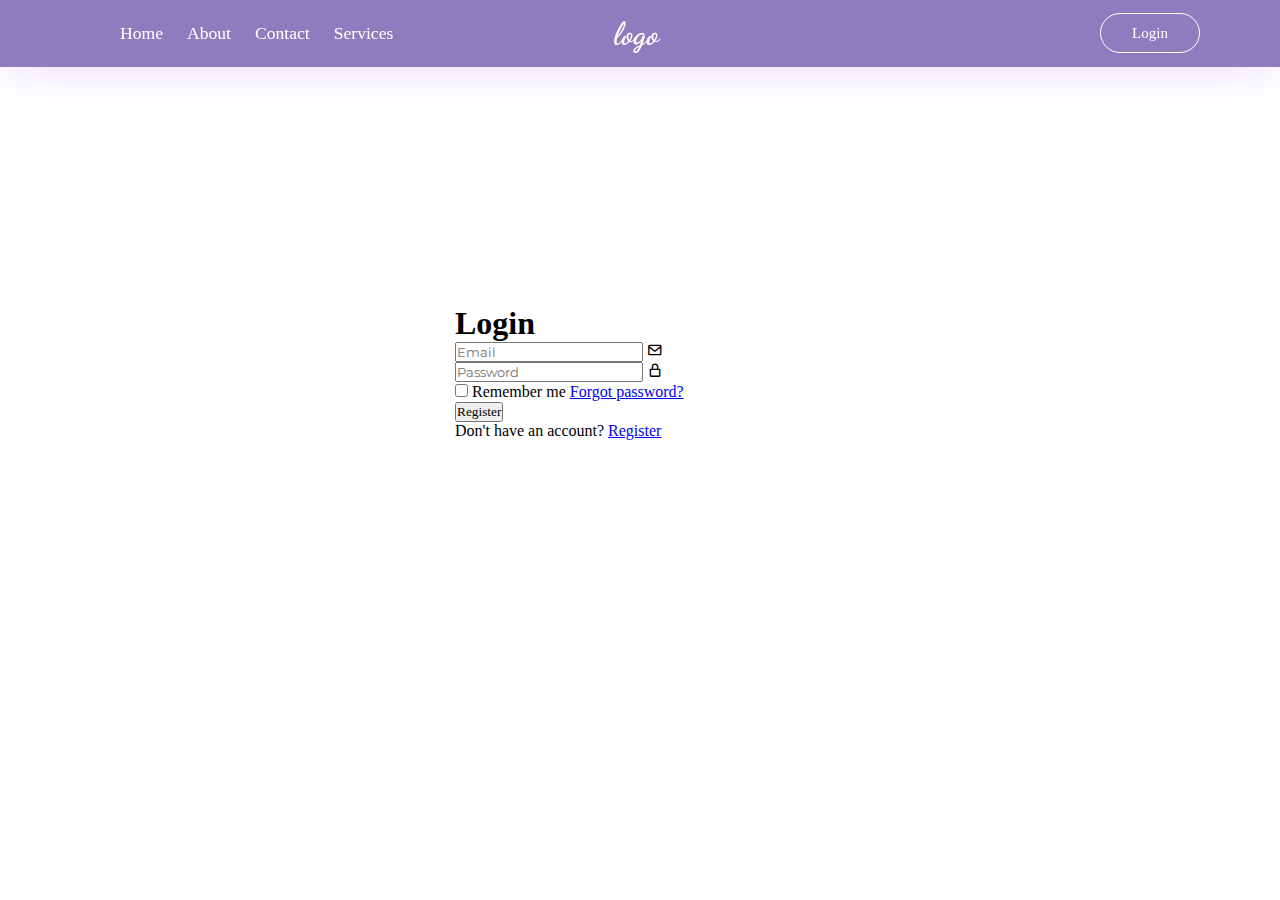
==== login.html @ e1a2a9a5 "first commit" ====
<!DOCTYPE html>
<html lang="pt-BR">
<head>
    <meta charset="UTF-8">
    <meta name="viewport" content="width=device-width, initial-scale=1.0">
    <title>๋࣭ ⭑🦋๋࣭ ⭑</title>
    <link rel="stylesheet" href="./style/style-index.css">
    <link href='https://unpkg.com/boxicons@2.1.4/css/boxicons.min.css' rel='stylesheet'>

</head>
<style> 
   

    h1{
        font-family: "DM Serif Display", serif;
    }
    p, a , button, label {
        font-family: "Merriweather", serif;
    }

    
</style>

<body>

    <header>
        <h2 class="Logo">logo </h2> 
        <nav class="navigation">
        <a href="index.html">Home</a>
        <a href="#">About</a>
        <a href="#">Contact</a>
        <a href="#">Services</a>
        <button class="btnLogin-popup" onclick="window.location.href='login.html'">Login</button>
        </nav>
    </header>

    <div class="wrapper" >
        
            <form action="">
                <h1>Login</h1>
            <div class="input-box">
                <input type="text" 
                placeholder="Email" id="txtEmail" required> 
                <i class='bx bx-envelope' ></i>
            </div>
            
            <div class="input-box">
                <input type="password" 
                placeholder="Password" id="txtSenha" required>
                <i class='bx bx-lock-alt' ></i>
            </div>
            
            <div class="remember-forgot">
                <label><input type="checkbox"> Remember me </label>
                <a href="password.html"> Forgot password?</a>
            </div> 
            <button type="submit" class="btn"> Register </button>
            <div class="register-link">
                <p>Don't have an account? <a href="register.html"> Register</a></p>
            </div>   
           <!-- <button type="submit" class="btn" id="btnLogin"> Login </button> -->
            <br>
            <!--<button type="submit" class="btn" id="btnCadastrar" onclick="cadastrar()"> Cadastro </button>-->
            </form>
            
    </div>

    

</body>
</html>
---- style/style-index.css ----
@import url('https://fonts.googleapis.com/css2?family=DM+Serif+Text:ital@0;1&family=Montserrat:ital,wght@0,100..900;1,100..900&family=Noto+Serif:ital,wght@0,745;1,745&family=Rubik+Mono+One&display=swap');
@import url('https://fonts.googleapis.com/css2?family=Dancing+Script:wght@400..700&display=swap');


* { 
    
    margin: 0;
    padding: 0;
    box-sizing: border-box;
    font-family: "Montserrat", sans-serif;
}

body {
    display: flex;
    justify-content: center;
    align-items: center;
    min-height: 100vh;
    background-size:cover;
    background-position: center;
}

header {
    position: fixed;
    top: 0;
    left: 0;
    width: 100%;
    padding: 23px 100px;
    background:#8E7DBE;
    display: flex;
    justify-content: space-between;
    align-items: center;
    z-index: 99;
    transition: 0.5s;
    box-shadow: 0px 7px 49px -8px rgba(223,203,255,0.79);
    -webkit-box-shadow: 0px 7px 49px -8px rgba(223,203,255,0.79);
    -moz-box-shadow: 0px 7px 49px -8px rgba(223,203,255,0.79);
}

.Logo {
    position: absolute;
    left: 48%;
    font-size: 2em;
    color: rgb(255, 255, 255);
    font-family: "DM Serif Display", serif;
    transition: 0.5s;
    font-family: Dancing Script;
}

.Logo:hover {
    transform: scale(1.1);
}

.navigation a {
    position: relative;
    font-size: 1.1em;
    color: #ffffff;
    text-decoration: none;
    font-weight: 400;
    margin-left: 20px;
}

.navigation a::after {
    content: '';
    position: absolute;
    left: 0;
    bottom: -6px;
    width: 100%;
    height: 2px;
    background: #fff;
    border-radius: 50px;
    transform: scaleX(0);
    transition: transform 0.5s;

}

.navigation a:hover::after {
    transform: scaleX(1);
}

.btnLogin-popup {
    position: absolute;
    right: 80px;
    top: 20%;
    width: 100px;
    height: 40px;
    border-radius: 45px;
    background: transparent;
    border: 1.5px solid rgb(255, 255, 255);
    color: #fff;
    outline: none;
    cursor: pointer;
    font-size: 15px;
    font-weight: 500;
    margin-left: 20px;
    transition: 0.5s;
}

.btnLogin-popup:hover {
    background:rgb(255, 255, 255);
    color: rgb(0, 0, 0);
    border-color: rgb(255, 255, 255); 
    transform: scale(1.1);
    font-weight: bold;
    
}

.wrapper { 
    width: 430px;
    height: 350px;
    background: rgb(255, 255, 255);
    color: black;
    border-radius: 20px;   
    padding: 30px 30px;
    
}
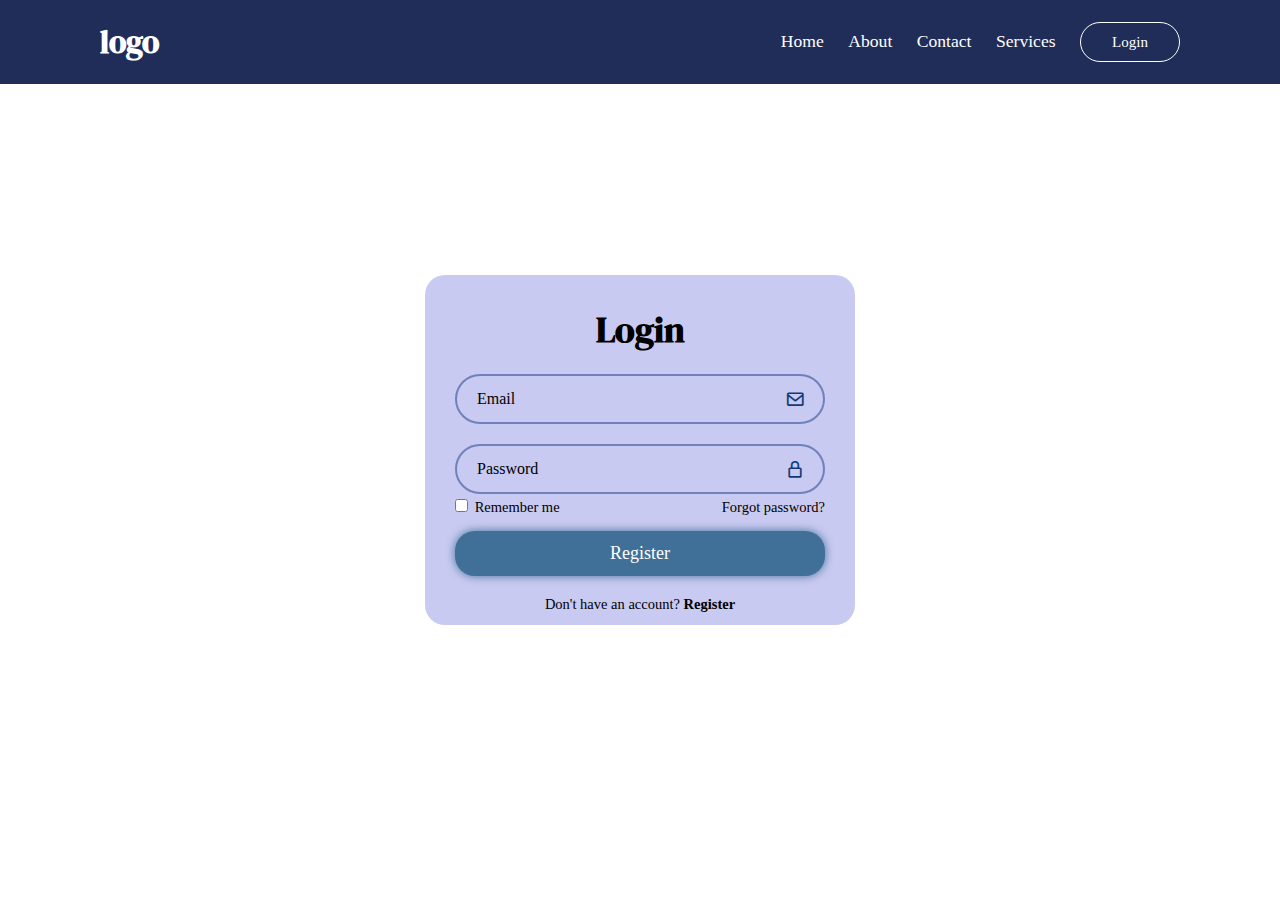
==== commit 77aba48c: "updates" ====
--- a/login.html
+++ b/login.html
@@ -4,7 +4,7 @@
     <meta charset="UTF-8">
     <meta name="viewport" content="width=device-width, initial-scale=1.0">
     <title>๋࣭ ⭑🦋๋࣭ ⭑</title>
-    <link rel="stylesheet" href="./style/style-index.css">
+    <link rel="stylesheet" href="./style/style-login.css">
     <link href='https://unpkg.com/boxicons@2.1.4/css/boxicons.min.css' rel='stylesheet'>
 
 </head>
--- a/style/style-login.css
+++ b/style/style-login.css
@@ -0,0 +1,217 @@
+
+@import url('https://fonts.googleapis.com/css2?family=DM+Serif+Display:ital@0;1&display=swap');
+
+
+* { 
+
+    margin: 0;
+    padding: 0;
+    box-sizing: border-box;
+    font-family: "DS", sans-serif;
+}
+
+body {
+    display: flex;
+    justify-content: center;
+    align-items: center;
+    min-height: 100vh;
+    background-size:cover;
+    background-position: center;
+}
+
+header {
+    position: fixed;
+    top: 0;
+    left: 0;
+    width: 100%;
+    padding: 20px 100px;
+    background:#202d58 ;
+    display: flex;
+    justify-content: space-between;
+    align-items: center;
+    z-index: 99;  
+}
+
+.Logo {
+
+    font-size: 2em;
+    color: rgb(255, 255, 255);
+    font-family: "DM Serif Display", serif;
+}
+
+.navigation a {
+    position: relative;
+    font-size: 1.1em;
+    color: #ffffff;
+    text-decoration: none;
+    font-weight: 400;
+    margin-left: 20px;
+    font-family: "Merriweather", serif;
+    font-weight: 400;
+    
+}
+
+.navigation a::after {
+    content: '';
+    position: absolute;
+    left: 0;
+    bottom: -6px;
+    width: 100%;
+    height: 2px;
+    background: #fff;
+    border-radius: 50px;
+    transform: scaleX(0);
+    transition: transform 0.5s;
+
+}
+
+.navigation a:hover::after {
+    transform: scaleX(1);
+}
+
+.btnLogin-popup {
+    width: 100px;
+    height: 40px;
+    border-radius: 45px;
+    background: transparent;
+    border: 1.5px solid rgb(255, 255, 255);
+    color: #fff;
+    outline: none;
+    cursor: pointer;
+    font-size: 15px;
+    font-weight: 500;
+    margin-left: 20px;
+    transition: 0.5s;
+}
+
+.btnLogin-popup:hover {
+    background:rgb(4, 48, 99);
+    color: rgb(255, 255, 255);
+    border-color: rgb(2, 25, 61); 
+}
+
+.wrapper { 
+    width: 430px;
+    height: 350px;
+    background: rgb(201, 202, 241);
+    color: black;
+    border-radius: 20px;   
+    padding: 30px 30px;
+
+}
+
+.wrapper h1 { 
+    font-size: 36px;
+    text-align: center;
+
+}
+
+.wrapper h2 {
+    font-size: 10px;
+    text-align: left;
+    text-decoration: none;
+    margin-left: 10px;
+}
+.wrapper .input-box {
+    position: relative;
+    width: 100%;
+    height: 50px;
+    margin: 20px 0;
+    
+   
+}
+
+.input-box input {
+    width: 100%;
+    height: 100%;
+    background: transparent;
+    border: none;
+    outline: none;
+    border: 2px solid rgba(61, 91, 155, 0.651);
+    border-radius: 40px;
+    font-size: 16px;
+    color: #000;
+    padding: 20px;
+    font-family: "Merriweather", serif;
+    font-weight: 400;
+
+}
+
+.input-box input::placeholder {
+    color: rgb(0, 0, 0);
+}
+
+.input-box i {
+    position: absolute;
+    color: rgb(16, 58, 122);
+    right: 20px;
+    top:50%;
+    transform: translateY(-50%);  
+    font-size: 20px;
+}
+
+
+.wrapper .btn  {
+    width: 100%;
+    height: 45px;
+    background-color: #407097;
+    border: none;
+    border-radius: 20px;
+    outline: none;
+    box-shadow: 0 0 10px #407097;
+    font-size: 18px;
+    color: white;
+}
+
+.wrapper .btn:hover {
+    display: block;
+    margin: auto;
+    width: 100%;
+    font-size: 20px;
+    cursor:pointer;
+    background-color: #2a4c68;
+    transition: 100ms;
+
+}
+
+.wrapper .register-link {
+    font-size: 14.5px;
+    text-align: center;
+    margin: 20px 0 15px;
+    font-family: "Merriweather", serif;
+}
+
+.register-link p a {
+    color: #000000;
+    text-decoration: none;
+    font-weight: 600;
+    font-family: "Merriweather", serif;
+
+}
+
+.register-link  p a:hover {
+    text-decoration: underline;
+    font-family: "Merriweather", serif;
+}
+
+.wrapper .remember-forgot  {
+    display: flex;
+    justify-content: space-between;
+    font-size: 14.5px;
+    margin: -15px 0 15px;
+    font-family: "Merriweather", serif;
+}
+
+.remember-forgot label input { 
+    accent-color: #3c0655;
+    margin-right: 3px;  
+    font-family: "Merriweather", serif; 
+}
+
+.remember-forgot a { 
+    color: rgb(0, 0, 0);
+    text-decoration: none;
+}
+.remember-forgot a:hover { 
+    text-decoration: underline;
+}